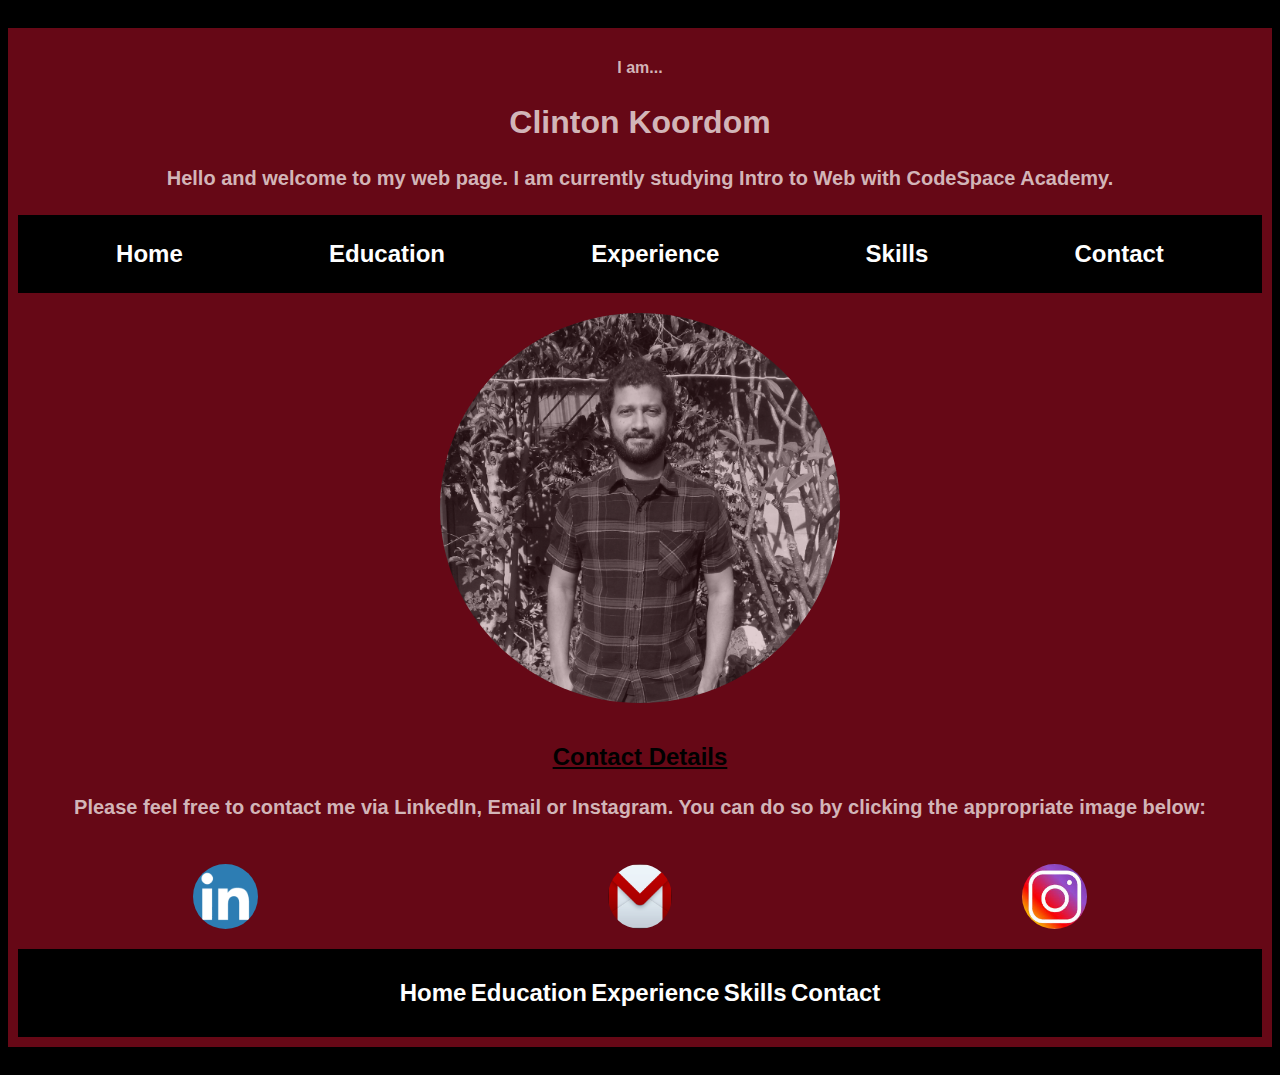
==== contact.html @ f634d774 "Resume 7" ====
<!DOCTYPE html>
<html lang="en">
<head>
    <meta charset="UTF-8">
    <meta http-equiv="X-UA-Compatible" content="IE=edge">
    <meta name="viewport" content="width=device-width, initial-scale=1.0">
    <title>Document</title>
    <!--stylesheet linked-->
    <link rel="stylesheet" href="css/stylesheet.css">
</head>
<body>
        <!--Start of header-->
    <div>
        <header>
            <h4>I am...</h4>
            <h1>Clinton Koordom</h1>
                <p>Hello and welcome to my web page. I am currently studying Intro to Web with CodeSpace Academy.</p>
        </header>
    </div>
    <!--Nav Bar-->
    <nav class="navbar">
        <a href="index.html">Home</a>
        <a href="education.html">Education</a>
        <a href="experience.html">Experience</a>
        <a href="skills.html">Skills</a>
        <a href="contact.html">Contact</a>
    </nav>
    <img id="main" src="images/BnW_check_clinton_garden.jpg" alt="Clinton standing" width="400" height="390">
    <h2>Contact Details</h2>
        <div>
            <p>Please feel free to contact me via LinkedIn, Email or Instagram. You can do so by clicking the appropriate image below:</p>
                <div class="icons">
                    <a href="https://www.linkedin.com/in/clinton-k-70034940/" target="_blank"><img src="images/linkedin_logo.png" alt="linkedin_logo" height="65px"></a>
                    <a href="mailto:clintonkoordom@gmail.com/" target="_blank"><img src="images/gmail_logo.png" alt="gmail_logo" height="65px"></a>
                    <a href="https://www.instagram.com/mf_clinton87/" target="_blank"><img src="images/insta_logo.jpg" alt="instagram logo" height="65px"></a>
                </div>
        </div>
        <footer>
        <div>
            <nav class="footbar">
                <a href="index.html">Home</a>
                <a href="education.html">Education</a>
                <a href="experience.html">Experience</a>
                <a href="skills.html">Skills</a>
                <a href="contact.html">Contact</a>
            </nav>
            <!--End of Nav Tag-->
        </div>
    </footer>
</body>
</html>
---- css/stylesheet.css ----
*   {
    font-family: 'Trebuchet MS', 'Lucida Sans Unicode', 'Lucida Grande', 'Lucida Sans', Arial, sans-serif;
}

html    {
    background-color: black;
    padding: 20px 0;
}

h1, h2, h3, h4, p  {
    text-align: center;
    padding-bottom: 5px;
}

h2, h3  {
    text-decoration: underline;
}

p   {
    color:rgba(231, 214, 214, 0.849);
    font-size: 20px;
    text-decoration-thickness: 10px;
    font-weight: bold;
}

#main   {
    opacity: .8;
}

img {
    text-align: center;
    display: flex;
    border-radius: 50%;
    margin: auto;
    border: rgba(48, 40, 40, 0.808);
    padding: 20px 0 20px 0;
}

.colleges  {
    color: black;
}

.colleges:hover    {
    color: white;
}

a {
    text-decoration: none;
    color:white;
    font-size: x-large;
    font-weight: bold;
}

a:hover {
    /*color: #205f6d;*/
    color: #660816;
    transition: .05s;
    transition-timing-function: linear;
}

a:hover img     {
    transition: .5s;
    transform: scale(110%);
    border-radius: 100%;
    animation-name: imageAnimate;
    animation-duration: 2s;
    animation-iteration-count: infinite;
    animation-timing-function: linear;
    animation-direction: alternate;
}

@keyframes imageAnimate {
    0% {transform: rotate(0deg);
        transform: rotate(360deg);
        border-radius: 100%;}
    50% {transform: rotate(-30deg);}
    100% {transform: rotate(30deg);}
}

body    {
    background-color: #660816;
    padding: 10px;

}

.navbar     {   
    background-color: black;
    padding: 25px;
    display: flex;
    justify-content: space-around;
}

.footbar  {
    padding: 30px;
    background-color: black;
    text-align: center;
}

header  {
    color: rgba(231, 214, 214, 0.849);
    text-align: center;
}

.icons  {
    display: flex;
    justify-content: space-around;

}
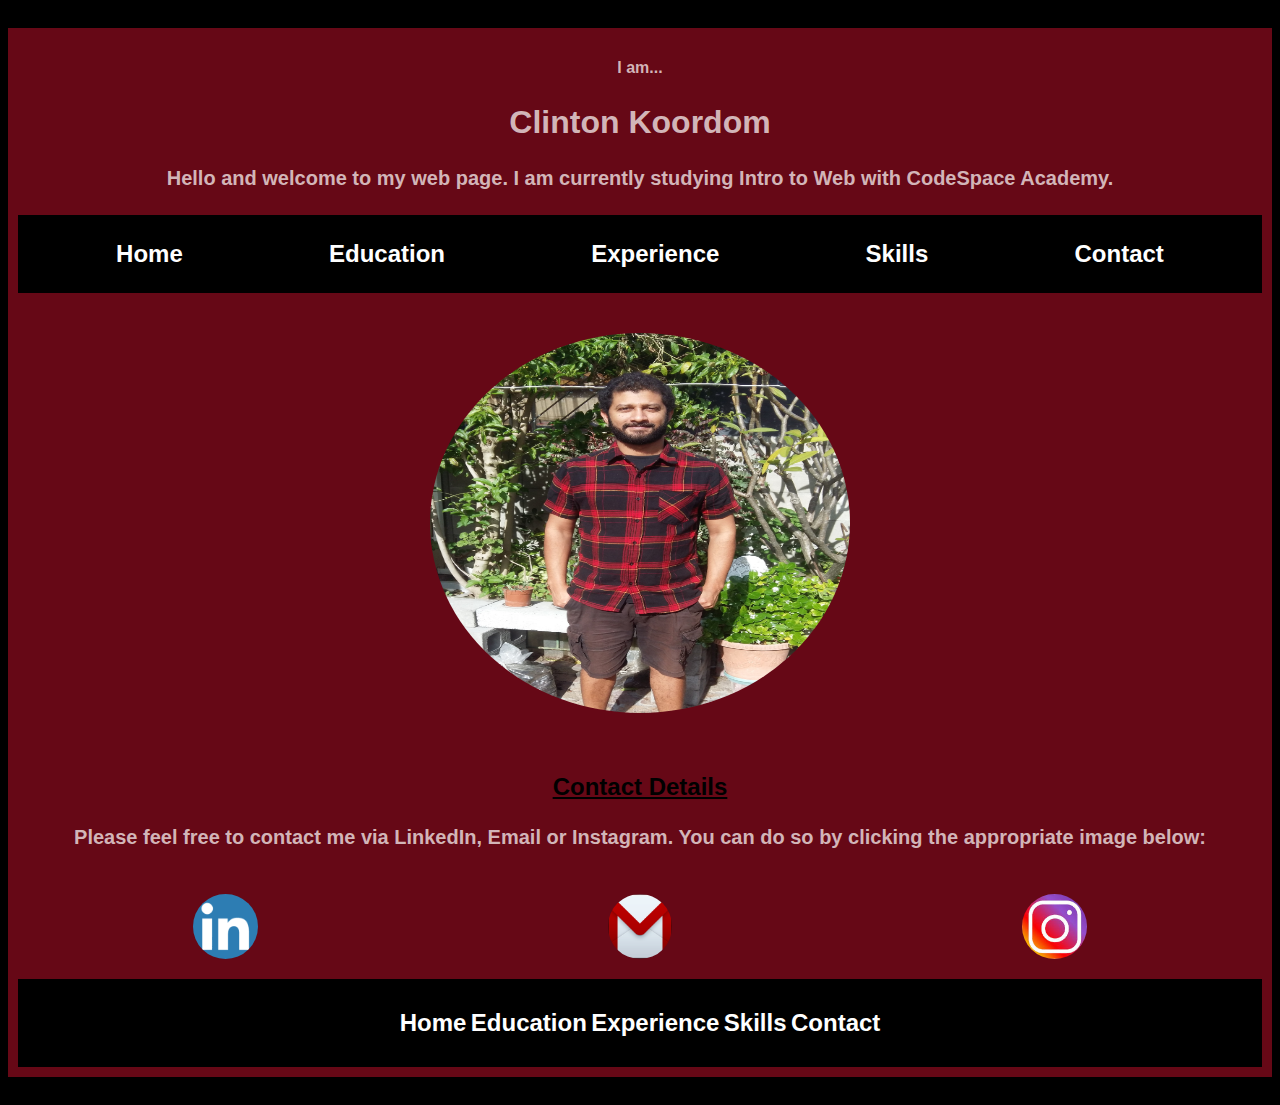
==== commit c06f0c1e: "picture" ====
--- a/contact.html
+++ b/contact.html
@@ -25,7 +25,13 @@
         <a href="skills.html">Skills</a>
         <a href="contact.html">Contact</a>
     </nav>
-    <img id="main" src="images/BnW_check_clinton_garden.jpg" alt="Clinton standing" width="400" height="390">
+
+    <picture>
+        <source media="(max-width: 650px)" srcset="images/colour_crop2.jpg" width="420" height="380">
+        <source media="(max-width: 1000px)" srcset="images/colour_crop.jpg" width="420" height="380">
+        <img src="images/colour_crop1.jpg" alt="clinton standing there" width="420" height="380">
+    </picture>
+
     <h2>Contact Details</h2>
         <div>
             <p>Please feel free to contact me via LinkedIn, Email or Instagram. You can do so by clicking the appropriate image below:</p>
--- a/css/stylesheet.css
+++ b/css/stylesheet.css
@@ -25,6 +25,15 @@
 
 #main   {
     opacity: .8;
+}
+
+picture {
+    text-align: center;
+    display: flex;
+    border-radius: 50%;
+    margin: auto;
+    border: rgba(48, 40, 40, 0.808);
+    padding: 20px 0 20px 0
 }
 
 img {
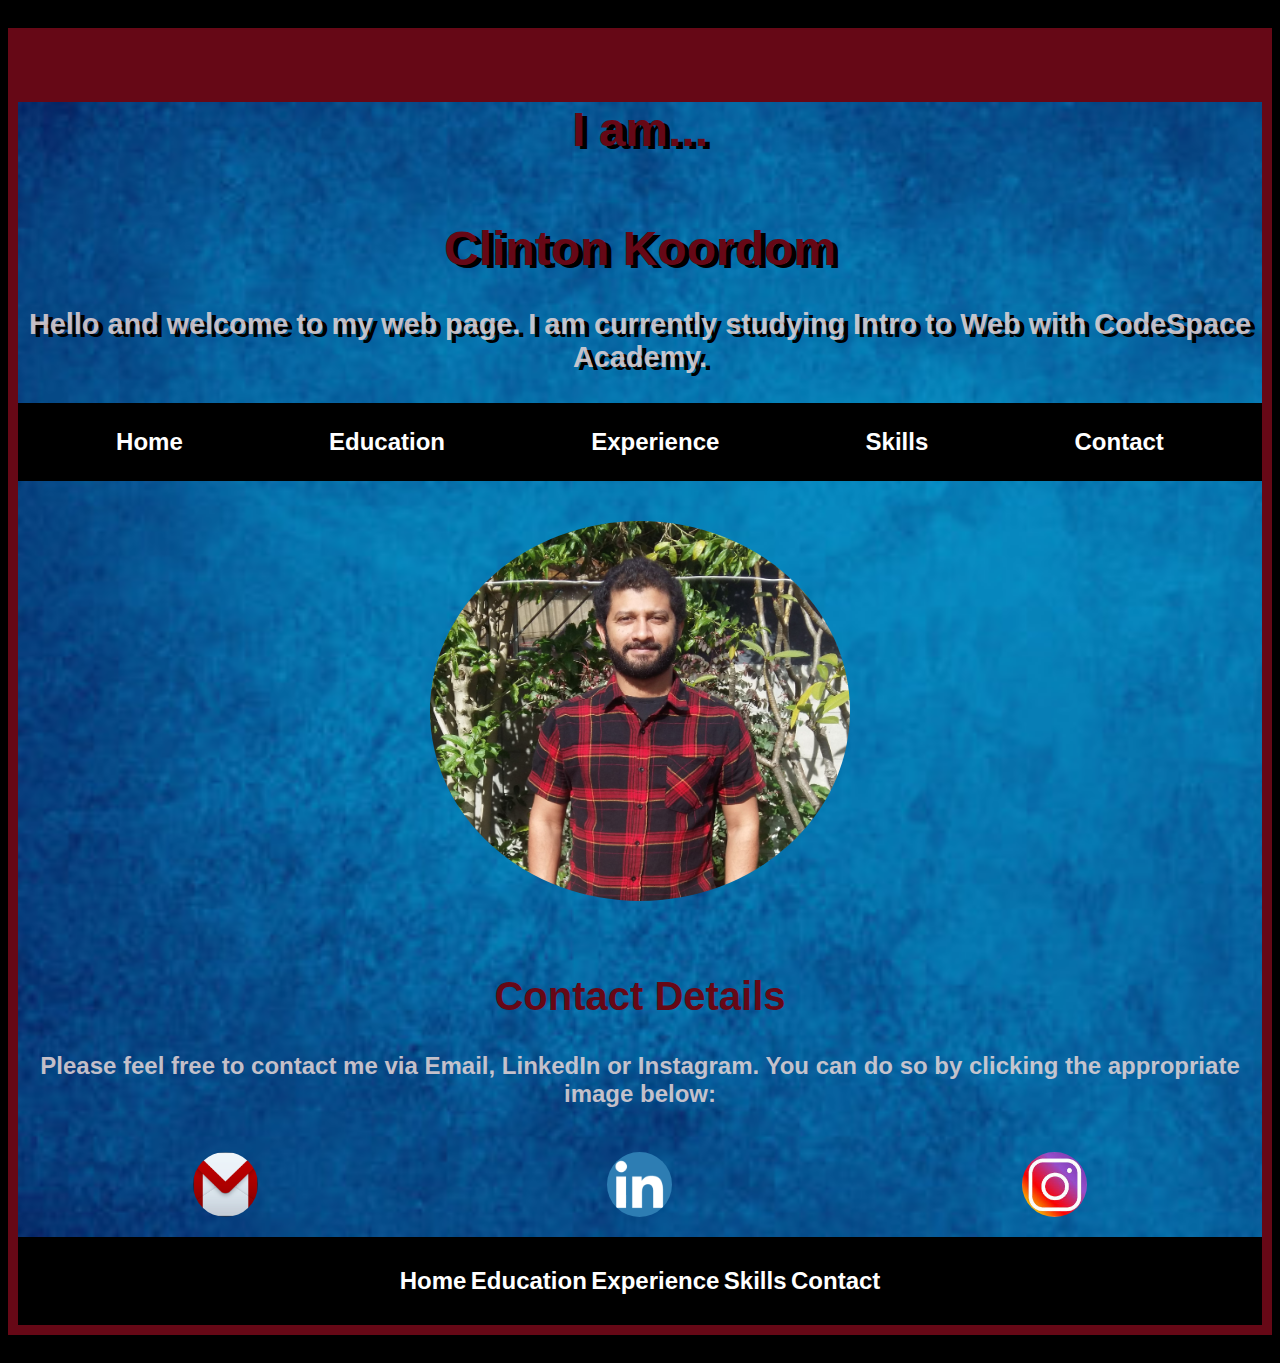
==== commit b673562f: "commit" ====
--- a/contact.html
+++ b/contact.html
@@ -10,37 +10,37 @@
 </head>
 <body>
         <!--Start of header-->
-    <div>
-        <header>
+    <div class="woody">
+        <header class="I_am">
             <h4>I am...</h4>
             <h1>Clinton Koordom</h1>
                 <p>Hello and welcome to my web page. I am currently studying Intro to Web with CodeSpace Academy.</p>
         </header>
+        <!--Nav Bar-->
+        <nav class="navbar">
+            <a href="index.html">Home</a>
+            <a href="education.html">Education</a>
+            <a href="experience.html">Experience</a>
+            <a href="skills.html">Skills</a>
+            <a href="contact.html">Contact</a>
+        </nav>
+
+        <picture>
+            <source media="(max-width: 650px)" srcset="images/colour_crop2.jpg" width="420" height="380">
+            <source media="(max-width: 1000px)" srcset="images/colour_crop.jpg" width="550" height="380">
+            <img src="images/colour_crop1.jpg" alt="clinton standing there" width="420" height="380">
+        </picture>
+
+        <h2>Contact Details</h2>
+            <div>
+                <p>Please feel free to contact me via Email, LinkedIn or Instagram. You can do so by clicking the appropriate image below:</p>
+                    <div class="icons">
+                        <a href="mailto:clintonkoordom@gmail.com/" target="_blank"><img src="images/gmail_logo.png" alt="gmail_logo" height="65px"></a>
+                        <a href="https://www.linkedin.com/in/clinton-k-70034940/" target="_blank"><img src="images/linkedin_logo.png" alt="linkedin_logo" height="65px"></a>
+                        <a href="https://www.instagram.com/mf_clinton87/" target="_blank"><img src="images/insta_logo.jpg" alt="instagram logo" height="65px"></a>
+                    </div>
+            </div>
     </div>
-    <!--Nav Bar-->
-    <nav class="navbar">
-        <a href="index.html">Home</a>
-        <a href="education.html">Education</a>
-        <a href="experience.html">Experience</a>
-        <a href="skills.html">Skills</a>
-        <a href="contact.html">Contact</a>
-    </nav>
-
-    <picture>
-        <source media="(max-width: 650px)" srcset="images/colour_crop2.jpg" width="420" height="380">
-        <source media="(max-width: 1000px)" srcset="images/colour_crop.jpg" width="420" height="380">
-        <img src="images/colour_crop1.jpg" alt="clinton standing there" width="420" height="380">
-    </picture>
-
-    <h2>Contact Details</h2>
-        <div>
-            <p>Please feel free to contact me via LinkedIn, Email or Instagram. You can do so by clicking the appropriate image below:</p>
-                <div class="icons">
-                    <a href="https://www.linkedin.com/in/clinton-k-70034940/" target="_blank"><img src="images/linkedin_logo.png" alt="linkedin_logo" height="65px"></a>
-                    <a href="mailto:clintonkoordom@gmail.com/" target="_blank"><img src="images/gmail_logo.png" alt="gmail_logo" height="65px"></a>
-                    <a href="https://www.instagram.com/mf_clinton87/" target="_blank"><img src="images/insta_logo.jpg" alt="instagram logo" height="65px"></a>
-                </div>
-        </div>
         <footer>
         <div>
             <nav class="footbar">
--- a/css/stylesheet.css
+++ b/css/stylesheet.css
@@ -9,7 +9,10 @@
 
 h1, h2, h3, h4, p  {
     text-align: center;
-    padding-bottom: 5px;
+    color: #660816;
+    font-size: 250%;
+}
+
 }
 
 h2, h3  {
@@ -21,6 +24,7 @@
     font-size: 20px;
     text-decoration-thickness: 10px;
     font-weight: bold;
+    font-size: 150%;
 }
 
 #main   {
@@ -114,4 +118,17 @@
     display: flex;
     justify-content: space-around;
 
+}
+
+.woody {
+    background-image: url("/images/blue_back.jpg");
+    background-color: #123dcc;
+    background-size: cover;
+    position: relative;
+}
+
+.I_am   {
+    color: white;
+    font-size: 120%;
+    text-shadow: 5px 3px black;
 }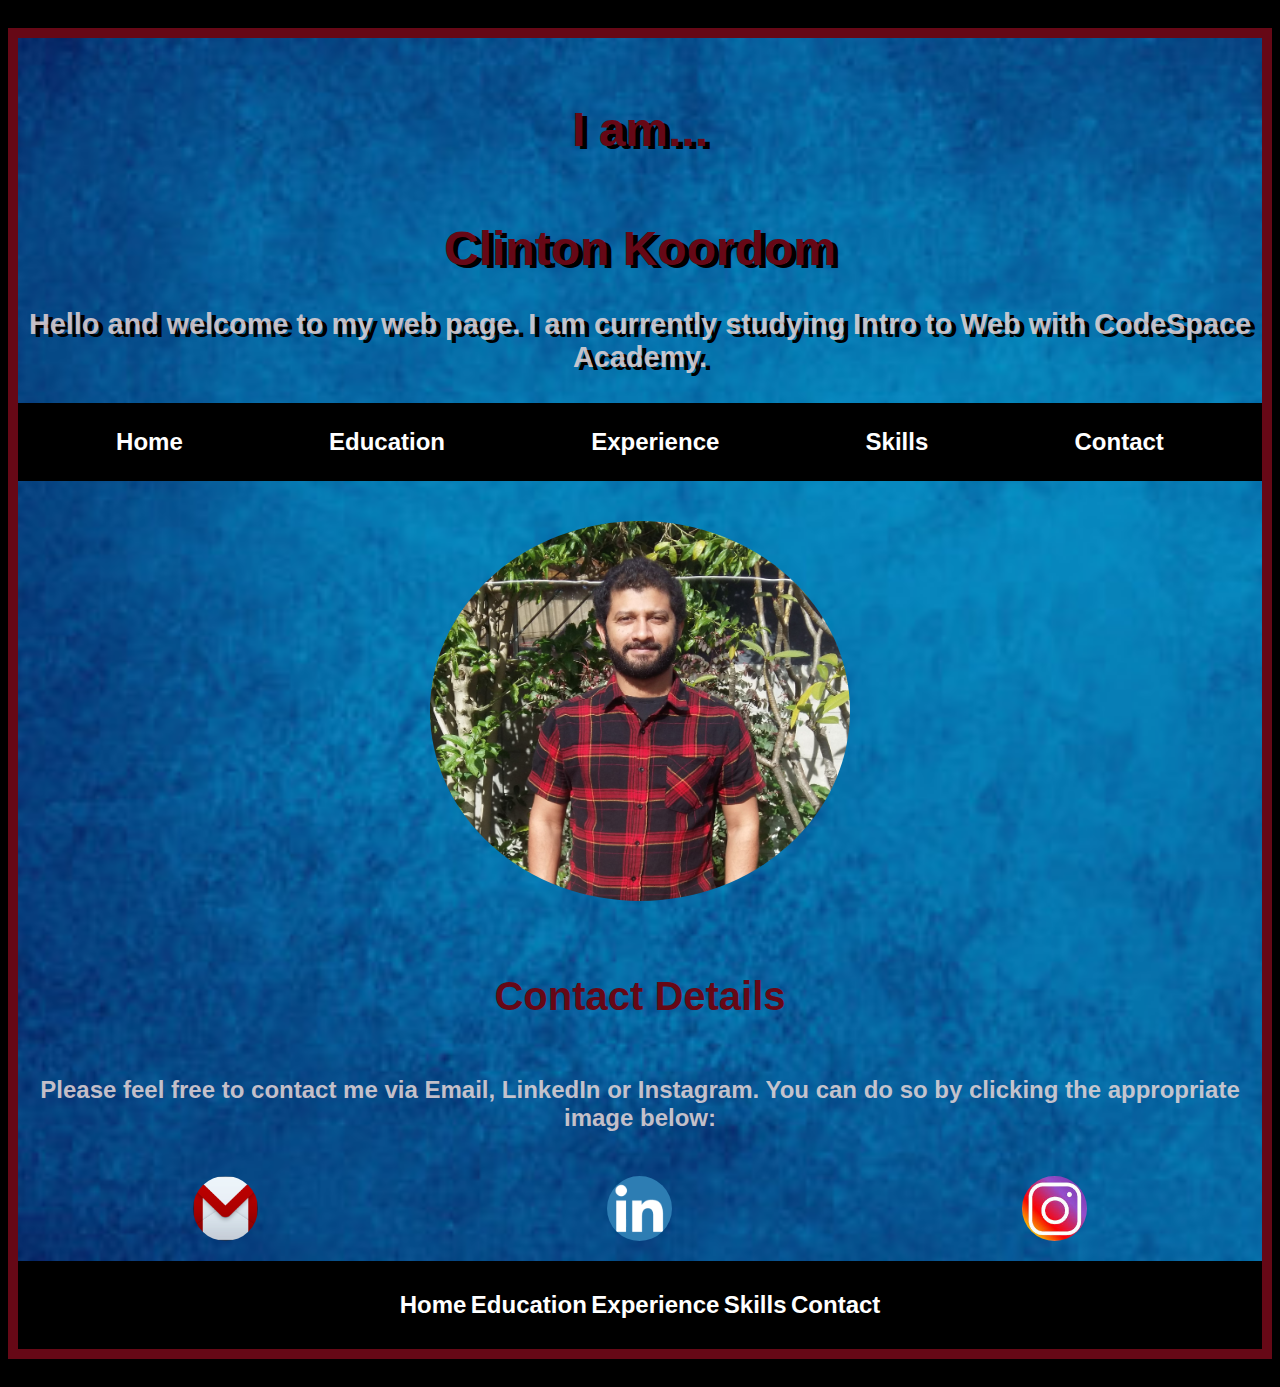
==== commit 86bdc8ef: "commit all resume 7 changes" ====
--- a/contact.html
+++ b/contact.html
@@ -4,7 +4,7 @@
     <meta charset="UTF-8">
     <meta http-equiv="X-UA-Compatible" content="IE=edge">
     <meta name="viewport" content="width=device-width, initial-scale=1.0">
-    <title>Document</title>
+    <title>Resume</title>
     <!--stylesheet linked-->
     <link rel="stylesheet" href="css/stylesheet.css">
 </head>
--- a/css/stylesheet.css
+++ b/css/stylesheet.css
@@ -125,6 +125,7 @@
     background-color: #123dcc;
     background-size: cover;
     position: relative;
+    display: grid;
 }
 
 .I_am   {
